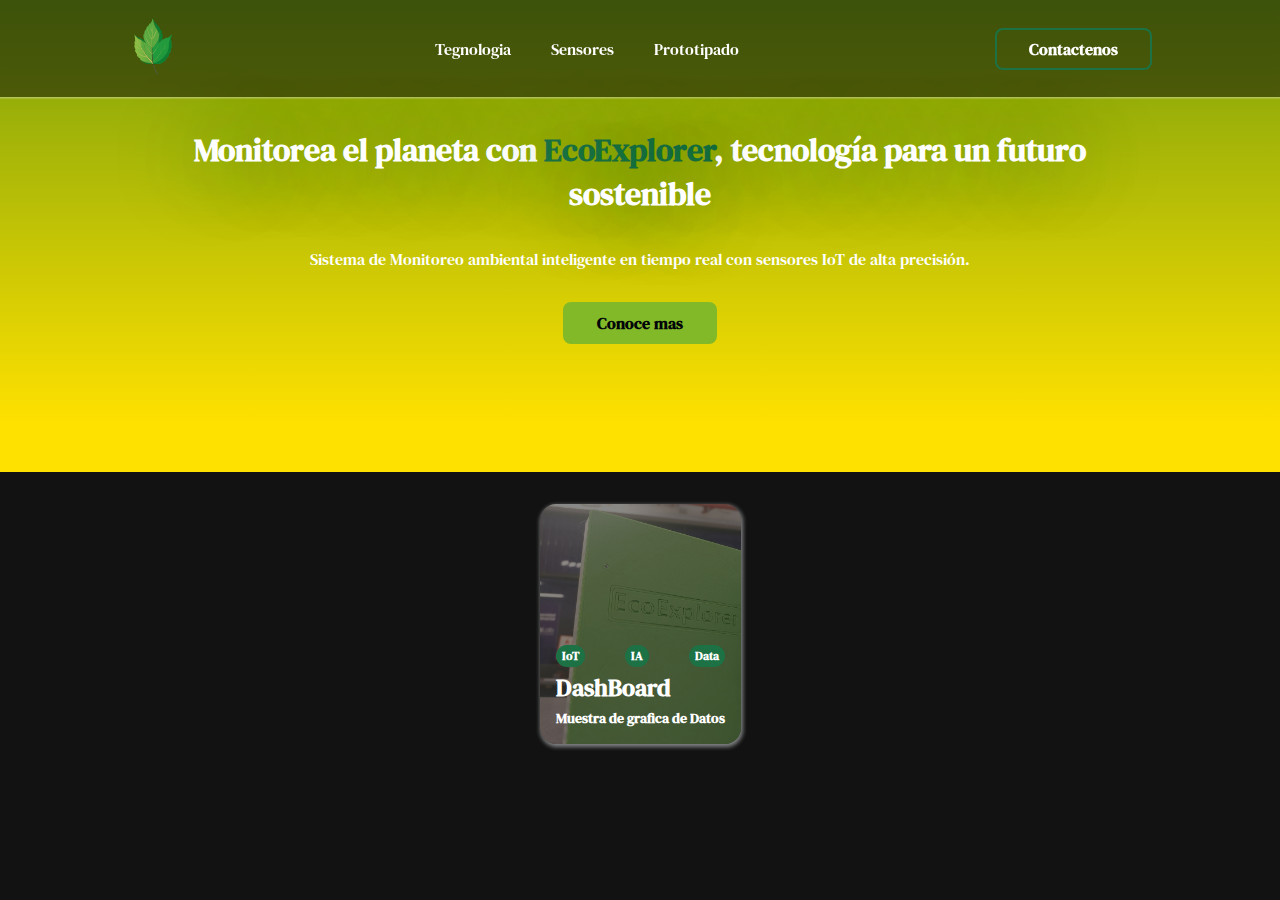
==== index.html @ 2cd7d1cf "Card" ====
<!DOCTYPE html>
<html lang="en">
<head>
    <meta charset="UTF-8">
    <meta name="viewport" content="width=device-width, initial-scale=1.0">
    <title>EcoXplorer</title>
    <link rel="stylesheet" href="./css/index.css">
    <link rel="preconnect" href="https://fonts.googleapis.com">
<link rel="preconnect" href="https://fonts.gstatic.com" crossorigin>
<link href="https://fonts.googleapis.com/css2?family=DM+Serif+Text:ital@0;1&display=swap" rel="stylesheet">
</head>
<body class="body">
    <header class="header">
        <nav class="nav">
            <div class="container flexbox flexbox--centered-spaced">
                <a href="#">
                    <img src="./assets/img/hoja.svg" alt="logo ecoXplorer" width="50" height="60">
                </a>
                <ul class="list d-flex g-2">
                    <li>
                        <a href="#" class="link">Tegnologia</a>
                    </li>
                    <li>
                        <a href="#" class="link">Sensores</a>
                    </li>
                    <li>
                        <a href="#" class="link">Prototipado</a>
                    </li>
                </ul>
                <a href="#contact" class="button button--outline-primary">Contactenos</a>
            </div>
        </nav>
    </header>
    <main class="main">
        <article class="hero">
            <div class="container">
                <div class="d-flex f-direction-column a-items-center g-4">
                            <h1 class="hero__title">
                                Monitorea el planeta con <span class="c-primary">EcoExplorer</span>,
                                tecnología para un futuro sostenible</h1>
                            <p> Sistema de Monitoreo ambiental inteligente en tiempo real con sensores IoT de alta precisión.</p>
                        <a href="#" class="button button--secondary button--beat">Conoce mas </a>
                    </div>
            </div>
        </article>
        <section class="section">
            <div class="container g-layout g-layout--auto-fit-columns-lg">
                <a href="#" class="card card--overlay">
                    <div class="card__body">
                        <img src="./assets/img/3.jfif" alt="Imagen Ecoexplorer"
                        width="460" height="240" class="img img--background">
                        <ul class="list d-flex g-2">
                            <li class="badge badge--primary interactive interactive--sm">IoT</li>
                            <li class="badge badge--primary interactive interactive--sm">IA</li>
                            <li class="badge badge--primary interactive interactive--sm">Data</li>
                        </ul>
                        <h3 class="title title--xs">DashBoard</h3>
                        <p class="title text--sm">Muestra de grafica de Datos</p>
                    </div>
                </a>
            </div>
        </section>
    </main>
</body>
</html>
---- css/index.css ----
@keyframes beat {
    0% {
      transform: scale(1);
      box-shadow: calc(var(--size) * 0.25) calc(var(--size) * 0.5) var(--size) calc(var(--size) * 0.25) var(--primary-color);
    }
   
    50% {
      transform: scale(1.0625);
      box-shadow: calc(var(--size) * 0.25) calc(var(--size) * 0.5) var(--size) calc(var(--size) * 0.25) var(--shadow);
    }
   
    100% {
      transform: scale(1);
      box-shadow: calc(var(--size) * 0.25) calc(var(--size) * 0.5) var(--size) calc(var(--size) * 0.25) var(--primary-color);
    }
  }
   
  .button--beat {
    animation: beat 2s infinite;
  }
   

  :root {
    color-scheme: dark;
    --primary-color: #1d7245; 
    --secondary-color: #82b929; 
    --light-shadow:#01050880;
    --accent-color: #e68b22;  
    --black-color: #010508;
    --white-color: #FFFFFF;
    --neutral-950: #191B1C;
    --shadow: #F1F5F880;
    --shadow-color: rgba(0, 0, 0, 0.1);
    --size: 0.21875rem;
    --element-size: 0.8rem;
    --transition-duration: 0.5s;
    --max-width: 1024px;
    --primary-font: "DM Serif Text", serif;
    --border-radius: calc(var(--size) * 2);
    --primary-background: var(--black-color);
    --secondary-background: var(--neutral-950);
    --border-radius: calc(var(--size) * 2);
    
    @media (width >=768px) {
        --size: 0.25rem;
    }
}


a {
    color:var(--white-color);
}


.body {
    margin: 0;
    font-family: var(--primary-font);
}

.container {
    padding-inline: calc(var(--size) * 4);
    max-width: var(--max-width);
    margin-inline: auto;
}

.flexbox {
    display: flex;
}

.flexbox--centered-spaced {
    align-items: center;
    justify-content: space-between;
}
/*layout*/

.g-layout {
    display: grid;
    place-items: center;
    place-content: center;
}

.g-layout--auto-fit-columns-lg {
    grid-template-columns: repeat(auto-fit, minmax(calc(var(--size) * 80), 1fr));
}


/* Components */

.header {
    position: fixed;
    z-index: 5;
    top: 0;
    width: 100%;
    box-shadow: 0 0 calc(var(--size) * 0.5) calc(var(--size) * 0.25) var(--shadow);
    background-color:var(--light-shadow) ;
    backdrop-filter: blur(calc(var(--size) * 0.5));
}


.main {
 
    &>.hero,
    &>section {
      &:nth-child(odd) {
        background-image: 
    /*linear-gradient(45deg,  rgba(179, 190, 29, 0.548)-50%,rgb(12, 119, 101), rgb(158, 179, 125) );*/
    linear-gradient(180deg, rgba(120,159,12,1) 0%, rgba(255,225,0,1) 90%);  
}
   
      &:nth-child(even) {
        background-image: conic-gradient
        (from -90deg at 125% 100%, rgba(190, 29, 91, 0.548), var(--secondary-color) 50deg);
      }
    }
  }


.nav {
    padding-block: calc(var(--size) * 4);
}

.hero {
    padding-block: calc(var(--size) * 32);
    text-align: center;
}

.hero__title{
    margin: 0;
    font-size: clamp(2rem, 5vm, 4rem);
    text-shadow: 0.0625rem 0.25rem 5rem var(--primary-color);
}

.hero__paragraph {
    margin: 0;
    font-size: clamp(1.125rem, 2.5rv, 1.5rem);
  }

  .section {
    padding-block:calc(var(--size) * 8) ;
  }

.list {
    padding: 0;
    margin: 0;
    list-style: none;
}

.card {
    border-radius: calc(var(--border-radius) * 2);
    box-shadow: calc(var(--size) * 0.25) calc(var(--size) * 0.5) var(--size) calc(var(--size) * 0.25) var(--shadow);
    overflow: hidden;
    transition: box-shadow 0.25s, transform 0.25s;
   
    &:hover {
      box-shadow: calc(var(--size) * 0.25) calc(var(--size) * 0.5) var(--size) calc(var(--size) * 0.25) var(--primary-color);
      transform: scale(1.0625);
    }
  }

.card--overlay {
    position: relative;
    z-index: 1;
    display: flex;
    align-items: flex-end;
    max-width: calc(var(--size) * 106.5);
    height: calc(var(--size) * 60);
    text-decoration: none;
}

.card__body {
    display: flex;
    flex-direction: column;
    gap: var(--size);
    padding: calc(var(--size) * 4);
}

.form {
    max-width: 512 px;
}

.form__input {
    padding: 0.8em 3em;
    font-family: var(--primary-font);
    border-radius:var(--border-radius) ;
}

/* elements */



.title {
    margin: 0;
    font-size: calc(var(--size) * 8);
    font-weight: 800;
}
.title--sm {
    font-size: calc(var(--size) * 7);
}

.title--xs {
    font-size: calc(var(--size) * 6);
    font-weight: 700;
}

.text {
    margin: 0;
    font-size: calc(var(--size) * 4);
}

.text--sm {
    font-size: calc(var(--size) * 3.5);
}

.interactive {
    font-size: calc(var(--size) * 3.5);
    font-weight: 600;
}

.interactive--lg {
    font-size: calc(var(--size) * 4);
}

.interactive--sm {
    font-size: calc(var(--size) * 3);
}

.img {
    display: block; 
    object-fit: cover;
}

.img--background {
    position: absolute;
    z-index: -1;
    inset: 0;
    opacity: 0.5;
}

.link {
    color: var(--white-color);
    text-decoration: none;
    transition: color var(--transition-duration);
   
    &:hover {
      color: var(--primary-color);
    }
  }

  .button {
    --button-border-color: var(--white-color);
    --button-background-color: var(--primary-color);
    --button-text-color: var(--black-color);
    display: inline-block;
    padding: 0.5em 2em;
    border: 2px solid var(--button-border-color);
    border-radius: var(--border-radius);
    background-color: var(--button-background-color);
    color: var(--button-text-color);
    font-size: 1rem;
    font-weight: 600;
    text-decoration: none;
    transition: all var(--transition-duration);

    &:hover {
        filter: opacity(0.7);
    }
}


.button--outline-primary {
    --button-background-color: var(--white-color);
  }

.button--secondary {
    background-color: var(--secondary-color);
    border-color: var(--secondary-color);
    --button-text-color: var(--black-color);
}

.button--outline-primary {
    background-color: transparent;
    border-color: var(--primary-color);
    color: var(--white-color);
}


.badge {
    padding: 0.25em 0.5em;
    border-radius: calc(var(--size)* 3.5);
}

.badge--primary {
    background-color: var(--primary-color);
    color: var(--black--color);
}


/* .utils*/
.d-flex {
    display: flex;
} 

.f-direction-column {
    flex-direction: column;
}
.a-items-center {
    align-items: center;
}

.g-1 {
    gap: var(--size);
}

.g-2 {
    gap: calc(var(--size) * 10);
}

.g-4{
    gap:calc(var(--size)*4);
}

.f-1 {
    flex: 1;
}

.c-primary{
    color: var(--primary-color);
}
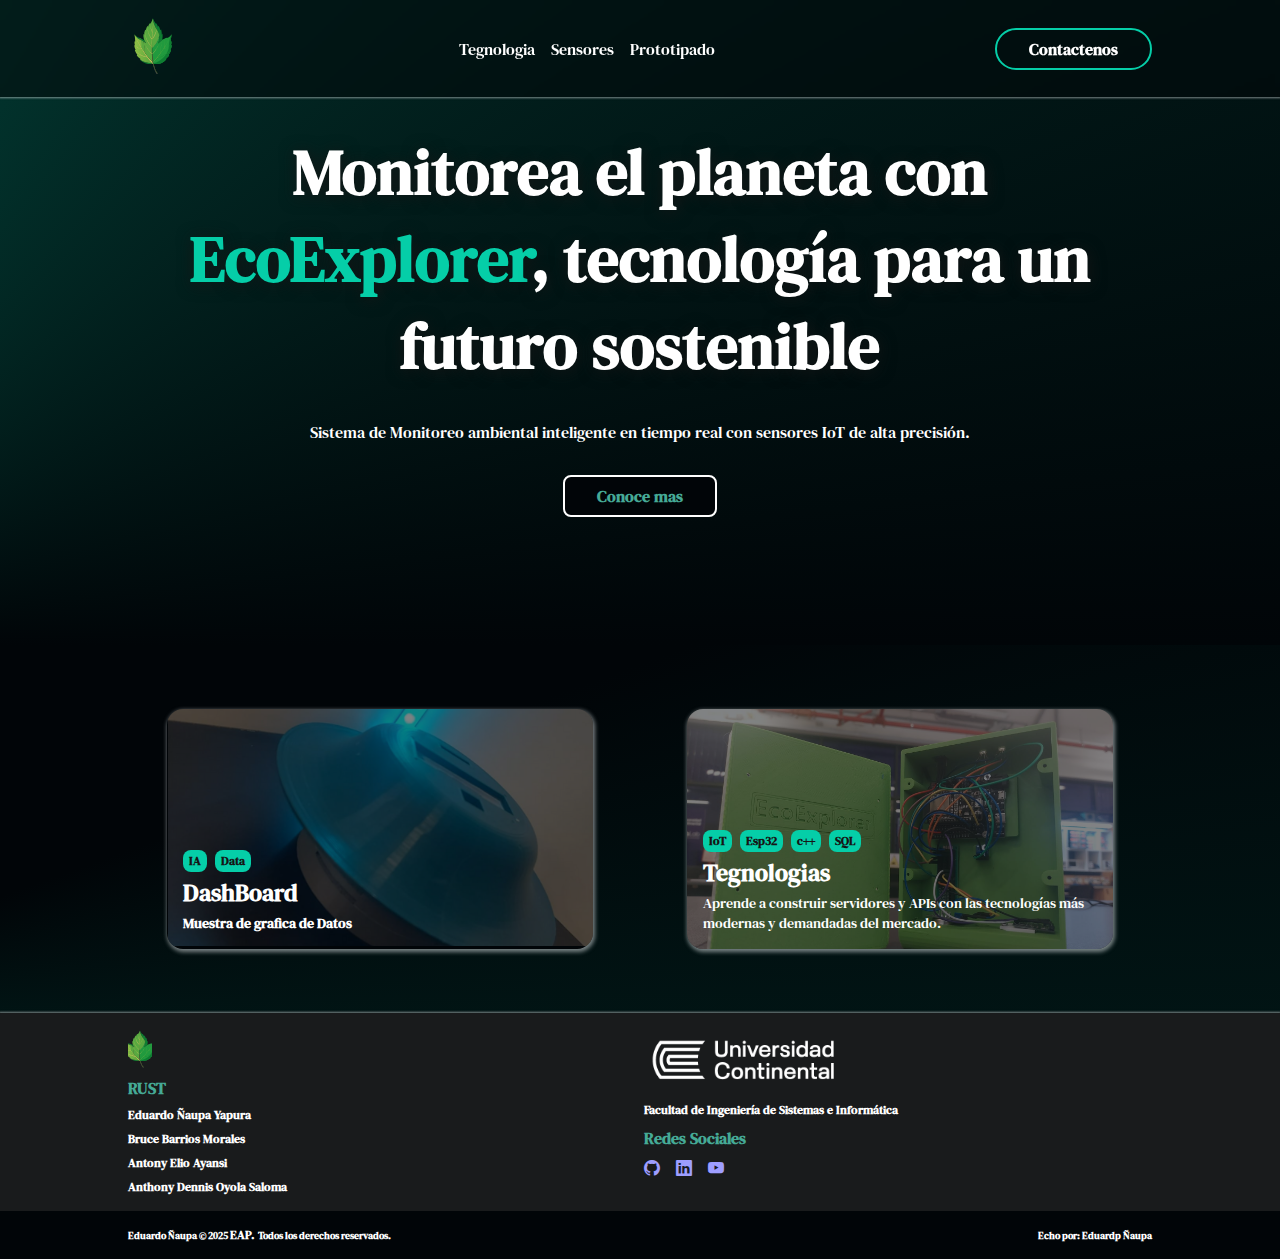
==== commit 6d79c92f: "Inicio terminado" ====
--- a/index.html
+++ b/index.html
@@ -6,8 +6,10 @@
     <title>EcoXplorer</title>
     <link rel="stylesheet" href="./css/index.css">
     <link rel="preconnect" href="https://fonts.googleapis.com">
+    <link type="image/x-icon" rel="icon" href="favicon.ico">
 <link rel="preconnect" href="https://fonts.gstatic.com" crossorigin>
 <link href="https://fonts.googleapis.com/css2?family=DM+Serif+Text:ital@0;1&display=swap" rel="stylesheet">
+<link rel="stylesheet" href="https://cdn.jsdelivr.net/npm/bootstrap-icons@1.11.3/font/bootstrap-icons.min.css">
 </head>
 <body class="body">
     <header class="header">
@@ -16,7 +18,7 @@
                 <a href="#">
                     <img src="./assets/img/hoja.svg" alt="logo ecoXplorer" width="50" height="60">
                 </a>
-                <ul class="list d-flex g-2">
+                <ul class="list d-flex g-4">
                     <li>
                         <a href="#" class="link">Tegnologia</a>
                     </li>
@@ -27,7 +29,7 @@
                         <a href="#" class="link">Prototipado</a>
                     </li>
                 </ul>
-                <a href="#contact" class="button button--outline-primary">Contactenos</a>
+                <a href="#contact" class="button button--outline-primary ">Contactenos</a>
             </div>
         </nav>
     </header>
@@ -44,22 +46,92 @@
             </div>
         </article>
         <section class="section">
-            <div class="container g-layout g-layout--auto-fit-columns-lg">
+            <div class="container g-layout g-layout--center g-layout--auto-fit-columns-lg g-4">
                 <a href="#" class="card card--overlay">
                     <div class="card__body">
-                        <img src="./assets/img/3.jfif" alt="Imagen Ecoexplorer"
+                        <img src="./assets/img/eco promera version.png" alt="Imagen Ecoexplorer"
                         width="460" height="240" class="img img--background">
                         <ul class="list d-flex g-2">
-                            <li class="badge badge--primary interactive interactive--sm">IoT</li>
                             <li class="badge badge--primary interactive interactive--sm">IA</li>
                             <li class="badge badge--primary interactive interactive--sm">Data</li>
                         </ul>
-                        <h3 class="title title--xs">DashBoard</h3>
-                        <p class="title text--sm">Muestra de grafica de Datos</p>
+                        <h3 class="title title--xs c-white">DashBoard</h3>
+                        <p class="title text--sm c-white">Muestra de grafica de Datos</p>
+                    </div>
+                </a>
+                <a href="#" class="card card--overlay">
+                    <div class="card__body">
+                        <img src="./assets/img/3.jfif" alt="Desarrollo Frontend" 
+                        width="426" height="240" class="img img--background2">
+                            <ul class="list d-flex g-2">
+                                    <li class="badge badge--primary interactive interactive--sm">IoT</li>
+                                    <li class="badge badge--primary interactive interactive--sm">Esp32</li>
+                                    <li class="badge badge--primary interactive interactive--sm">c++</li>
+                                    <li class="badge badge--primary interactive interactive--sm">SQL</li>
+                            </ul>
+                    <h3 class="title title--xs c-white">Tegnologias</h3>
+                    <p class="text text--sm c-white">Aprende a construir servidores y APIs con las tecnologías más modernas y demandadas del mercado.</p>
                     </div>
                 </a>
             </div>
         </section>
     </main>
+    <footer class="footer">
+        <nav class="nav">
+        <div class="container g-layout g-layout--center2 g-layout--auto-fit-columns g-2">
+            <div class="d-flex f-direction-column g-2">
+                <a href="#">
+                <img src="./assets/img/hoja.svg" alt="Logo de EcoExplorer" width="24" height="40" class="img">
+                </a>
+                <h1 class="title title--sm interactive--lg c-alternative">RUST</h1>
+                <h2 class="interactive interactive--sm">Eduardo Ñaupa Yapura</h2>
+                <h2 class="interactive interactive--sm">Bruce Barrios Morales</h2>
+                <h2 class="interactive interactive--sm">Antony Elio Ayansi</h2>
+                <h2 class="interactive interactive--sm">Anthony Dennis Oyola Saloma</h2>
+            </div>
+            <div class="d-flex f-direction-column g-2">
+                <img src="./assets/img/LOGO_HORIZONTAL_RGB_NEGATIVO_PNG-01.png" alt="Logo Contienetal"
+                class="img" height="60" width="200">
+                <ul class="list d-flex f-direction-column g-1">
+                <li>
+                    <a href="#school" class="link interactive interactive--sm">Facultad de Ingeniería de Sistemas e Informática</a>
+                </li>
+                </ul>
+                <h3 class="interactive interactive--lg c-alternative">Redes Sociales</h3>
+            <ul class="list d-flex g-4">
+                <a href="https://github.com/Darkness15961">
+                    <i class="bi bi-github"></i>
+                </a>
+                <a href="www.linkedin.com/in/eduardo-ñaupa-yapura-a08285346">
+                    <i class="bi bi-linkedin"></i>
+                </a>
+                <a href="https://www.youtube.com/@eduardonaupayapura7418">
+                    <i class="bi bi-youtube"></i>
+                </a>
+            </ul>
+            </div>
+        </div>
+        </nav>
+        <nav class="nav">
+        <div class="container flexbox flexbox--centered-spacing flexbox--responsive g-2">
+            <h2 class="interactive interactive--xs">
+            <a href="www.linkedin.com/in/eduardo-ñaupa-yapura-a08285346" class="link interactive interactive--xs">
+                Eduardo Ñaupa
+            </a>
+            &copy; 2025
+            <a href="www.linkedin.com/in/eduardo-ñaupa-yapura-a08285346" class="link interactive interactive--sm">
+                EAP.
+            </a>
+            Todos los derechos reservados.
+            </h2>
+            <h2 class="interactive interactive--xs">
+            Echo por:
+            <a href="www.linkedin.com/in/eduardo-ñaupa-yapura-a08285346" class="link interactive interactive--xs">
+                Eduardp Ñaupa
+            </a>
+            </h2>
+        </div>
+        </nav>
+    </footer>
 </body>
 </html>--- a/css/index.css
+++ b/css/index.css
@@ -1,329 +1,7 @@
-@keyframes beat {
-    0% {
-      transform: scale(1);
-      box-shadow: calc(var(--size) * 0.25) calc(var(--size) * 0.5) var(--size) calc(var(--size) * 0.25) var(--primary-color);
-    }
-   
-    50% {
-      transform: scale(1.0625);
-      box-shadow: calc(var(--size) * 0.25) calc(var(--size) * 0.5) var(--size) calc(var(--size) * 0.25) var(--shadow);
-    }
-   
-    100% {
-      transform: scale(1);
-      box-shadow: calc(var(--size) * 0.25) calc(var(--size) * 0.5) var(--size) calc(var(--size) * 0.25) var(--primary-color);
-    }
-  }
-   
-  .button--beat {
-    animation: beat 2s infinite;
-  }
-   
+@import url('./Modules/variables.css');
+@import url('./Modules/components.css');
+@import url('./Modules/elements.css');
+@import url('./Modules/globals.css');
+@import url('./Modules/layout.css');
+@import url('./Modules/utils.css');
 
-  :root {
-    color-scheme: dark;
-    --primary-color: #1d7245; 
-    --secondary-color: #82b929; 
-    --light-shadow:#01050880;
-    --accent-color: #e68b22;  
-    --black-color: #010508;
-    --white-color: #FFFFFF;
-    --neutral-950: #191B1C;
-    --shadow: #F1F5F880;
-    --shadow-color: rgba(0, 0, 0, 0.1);
-    --size: 0.21875rem;
-    --element-size: 0.8rem;
-    --transition-duration: 0.5s;
-    --max-width: 1024px;
-    --primary-font: "DM Serif Text", serif;
-    --border-radius: calc(var(--size) * 2);
-    --primary-background: var(--black-color);
-    --secondary-background: var(--neutral-950);
-    --border-radius: calc(var(--size) * 2);
-    
-    @media (width >=768px) {
-        --size: 0.25rem;
-    }
-}
-
-
-a {
-    color:var(--white-color);
-}
-
-
-.body {
-    margin: 0;
-    font-family: var(--primary-font);
-}
-
-.container {
-    padding-inline: calc(var(--size) * 4);
-    max-width: var(--max-width);
-    margin-inline: auto;
-}
-
-.flexbox {
-    display: flex;
-}
-
-.flexbox--centered-spaced {
-    align-items: center;
-    justify-content: space-between;
-}
-/*layout*/
-
-.g-layout {
-    display: grid;
-    place-items: center;
-    place-content: center;
-}
-
-.g-layout--auto-fit-columns-lg {
-    grid-template-columns: repeat(auto-fit, minmax(calc(var(--size) * 80), 1fr));
-}
-
-
-/* Components */
-
-.header {
-    position: fixed;
-    z-index: 5;
-    top: 0;
-    width: 100%;
-    box-shadow: 0 0 calc(var(--size) * 0.5) calc(var(--size) * 0.25) var(--shadow);
-    background-color:var(--light-shadow) ;
-    backdrop-filter: blur(calc(var(--size) * 0.5));
-}
-
-
-.main {
- 
-    &>.hero,
-    &>section {
-      &:nth-child(odd) {
-        background-image: 
-    /*linear-gradient(45deg,  rgba(179, 190, 29, 0.548)-50%,rgb(12, 119, 101), rgb(158, 179, 125) );*/
-    linear-gradient(180deg, rgba(120,159,12,1) 0%, rgba(255,225,0,1) 90%);  
-}
-   
-      &:nth-child(even) {
-        background-image: conic-gradient
-        (from -90deg at 125% 100%, rgba(190, 29, 91, 0.548), var(--secondary-color) 50deg);
-      }
-    }
-  }
-
-
-.nav {
-    padding-block: calc(var(--size) * 4);
-}
-
-.hero {
-    padding-block: calc(var(--size) * 32);
-    text-align: center;
-}
-
-.hero__title{
-    margin: 0;
-    font-size: clamp(2rem, 5vm, 4rem);
-    text-shadow: 0.0625rem 0.25rem 5rem var(--primary-color);
-}
-
-.hero__paragraph {
-    margin: 0;
-    font-size: clamp(1.125rem, 2.5rv, 1.5rem);
-  }
-
-  .section {
-    padding-block:calc(var(--size) * 8) ;
-  }
-
-.list {
-    padding: 0;
-    margin: 0;
-    list-style: none;
-}
-
-.card {
-    border-radius: calc(var(--border-radius) * 2);
-    box-shadow: calc(var(--size) * 0.25) calc(var(--size) * 0.5) var(--size) calc(var(--size) * 0.25) var(--shadow);
-    overflow: hidden;
-    transition: box-shadow 0.25s, transform 0.25s;
-   
-    &:hover {
-      box-shadow: calc(var(--size) * 0.25) calc(var(--size) * 0.5) var(--size) calc(var(--size) * 0.25) var(--primary-color);
-      transform: scale(1.0625);
-    }
-  }
-
-.card--overlay {
-    position: relative;
-    z-index: 1;
-    display: flex;
-    align-items: flex-end;
-    max-width: calc(var(--size) * 106.5);
-    height: calc(var(--size) * 60);
-    text-decoration: none;
-}
-
-.card__body {
-    display: flex;
-    flex-direction: column;
-    gap: var(--size);
-    padding: calc(var(--size) * 4);
-}
-
-.form {
-    max-width: 512 px;
-}
-
-.form__input {
-    padding: 0.8em 3em;
-    font-family: var(--primary-font);
-    border-radius:var(--border-radius) ;
-}
-
-/* elements */
-
-
-
-.title {
-    margin: 0;
-    font-size: calc(var(--size) * 8);
-    font-weight: 800;
-}
-.title--sm {
-    font-size: calc(var(--size) * 7);
-}
-
-.title--xs {
-    font-size: calc(var(--size) * 6);
-    font-weight: 700;
-}
-
-.text {
-    margin: 0;
-    font-size: calc(var(--size) * 4);
-}
-
-.text--sm {
-    font-size: calc(var(--size) * 3.5);
-}
-
-.interactive {
-    font-size: calc(var(--size) * 3.5);
-    font-weight: 600;
-}
-
-.interactive--lg {
-    font-size: calc(var(--size) * 4);
-}
-
-.interactive--sm {
-    font-size: calc(var(--size) * 3);
-}
-
-.img {
-    display: block; 
-    object-fit: cover;
-}
-
-.img--background {
-    position: absolute;
-    z-index: -1;
-    inset: 0;
-    opacity: 0.5;
-}
-
-.link {
-    color: var(--white-color);
-    text-decoration: none;
-    transition: color var(--transition-duration);
-   
-    &:hover {
-      color: var(--primary-color);
-    }
-  }
-
-  .button {
-    --button-border-color: var(--white-color);
-    --button-background-color: var(--primary-color);
-    --button-text-color: var(--black-color);
-    display: inline-block;
-    padding: 0.5em 2em;
-    border: 2px solid var(--button-border-color);
-    border-radius: var(--border-radius);
-    background-color: var(--button-background-color);
-    color: var(--button-text-color);
-    font-size: 1rem;
-    font-weight: 600;
-    text-decoration: none;
-    transition: all var(--transition-duration);
-
-    &:hover {
-        filter: opacity(0.7);
-    }
-}
-
-
-.button--outline-primary {
-    --button-background-color: var(--white-color);
-  }
-
-.button--secondary {
-    background-color: var(--secondary-color);
-    border-color: var(--secondary-color);
-    --button-text-color: var(--black-color);
-}
-
-.button--outline-primary {
-    background-color: transparent;
-    border-color: var(--primary-color);
-    color: var(--white-color);
-}
-
-
-.badge {
-    padding: 0.25em 0.5em;
-    border-radius: calc(var(--size)* 3.5);
-}
-
-.badge--primary {
-    background-color: var(--primary-color);
-    color: var(--black--color);
-}
-
-
-/* .utils*/
-.d-flex {
-    display: flex;
-} 
-
-.f-direction-column {
-    flex-direction: column;
-}
-.a-items-center {
-    align-items: center;
-}
-
-.g-1 {
-    gap: var(--size);
-}
-
-.g-2 {
-    gap: calc(var(--size) * 10);
-}
-
-.g-4{
-    gap:calc(var(--size)*4);
-}
-
-.f-1 {
-    flex: 1;
-}
-
-.c-primary{
-    color: var(--primary-color);
-}
-
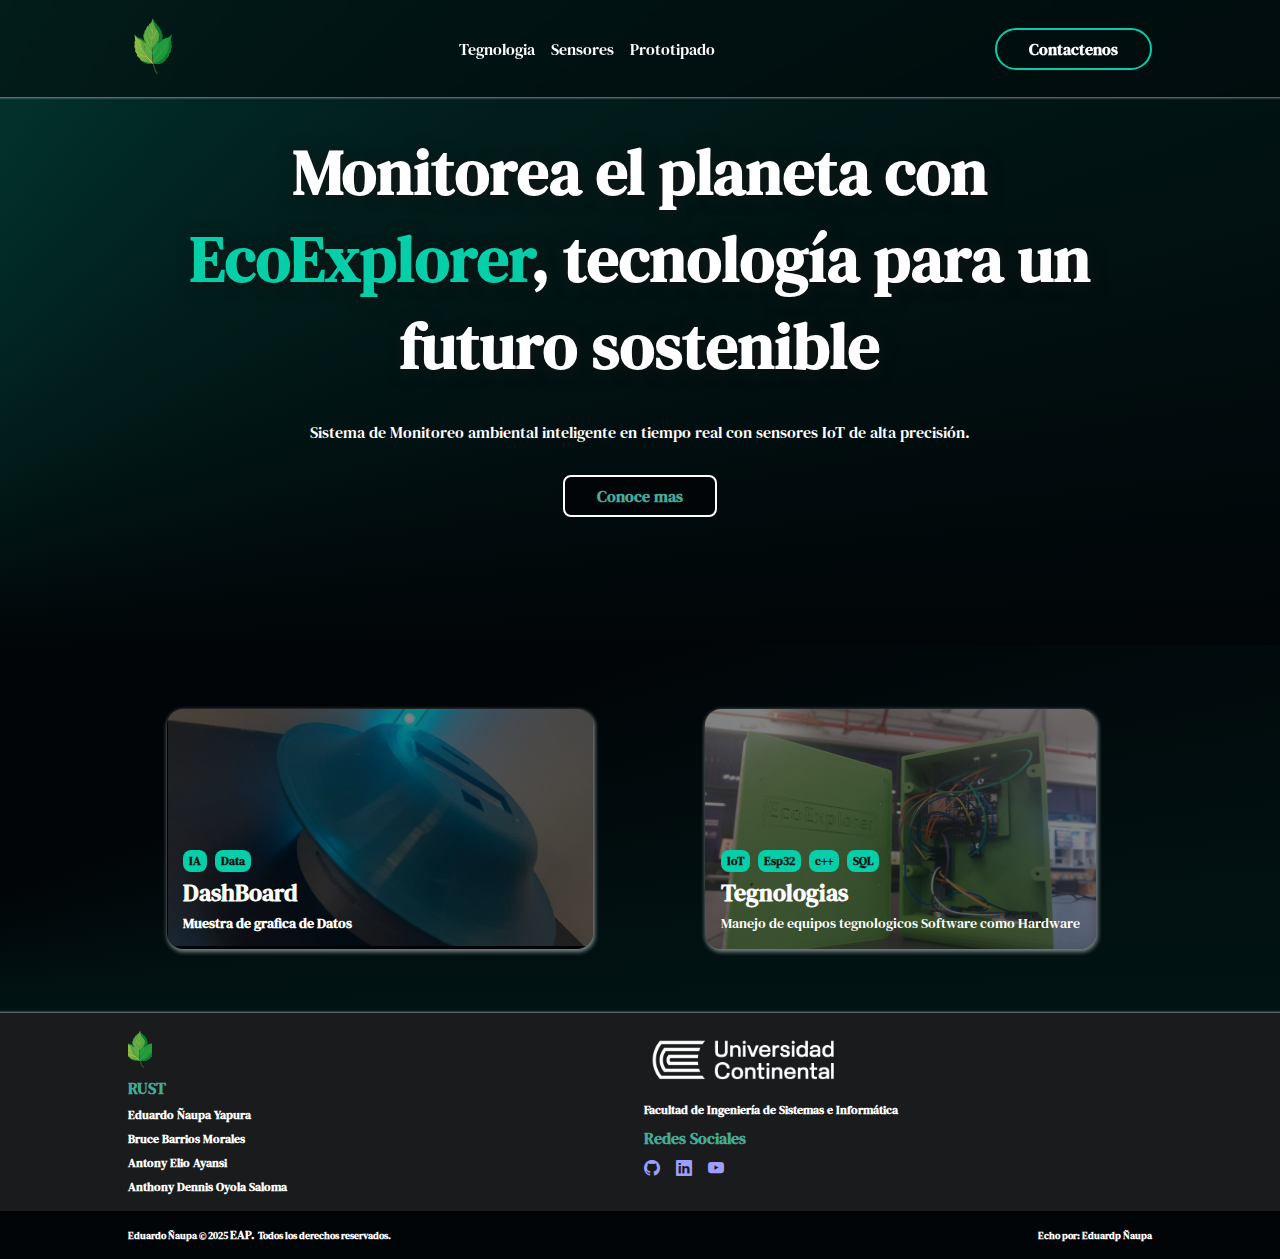
==== commit ade127b4: "Inicio terminado" ====
--- a/index.html
+++ b/index.html
@@ -70,7 +70,7 @@
                                     <li class="badge badge--primary interactive interactive--sm">SQL</li>
                             </ul>
                     <h3 class="title title--xs c-white">Tegnologias</h3>
-                    <p class="text text--sm c-white">Aprende a construir servidores y APIs con las tecnologías más modernas y demandadas del mercado.</p>
+                    <p class="text text--sm c-white">Manejo de equipos tegnologicos  Software como Hardware </p>
                     </div>
                 </a>
             </div>
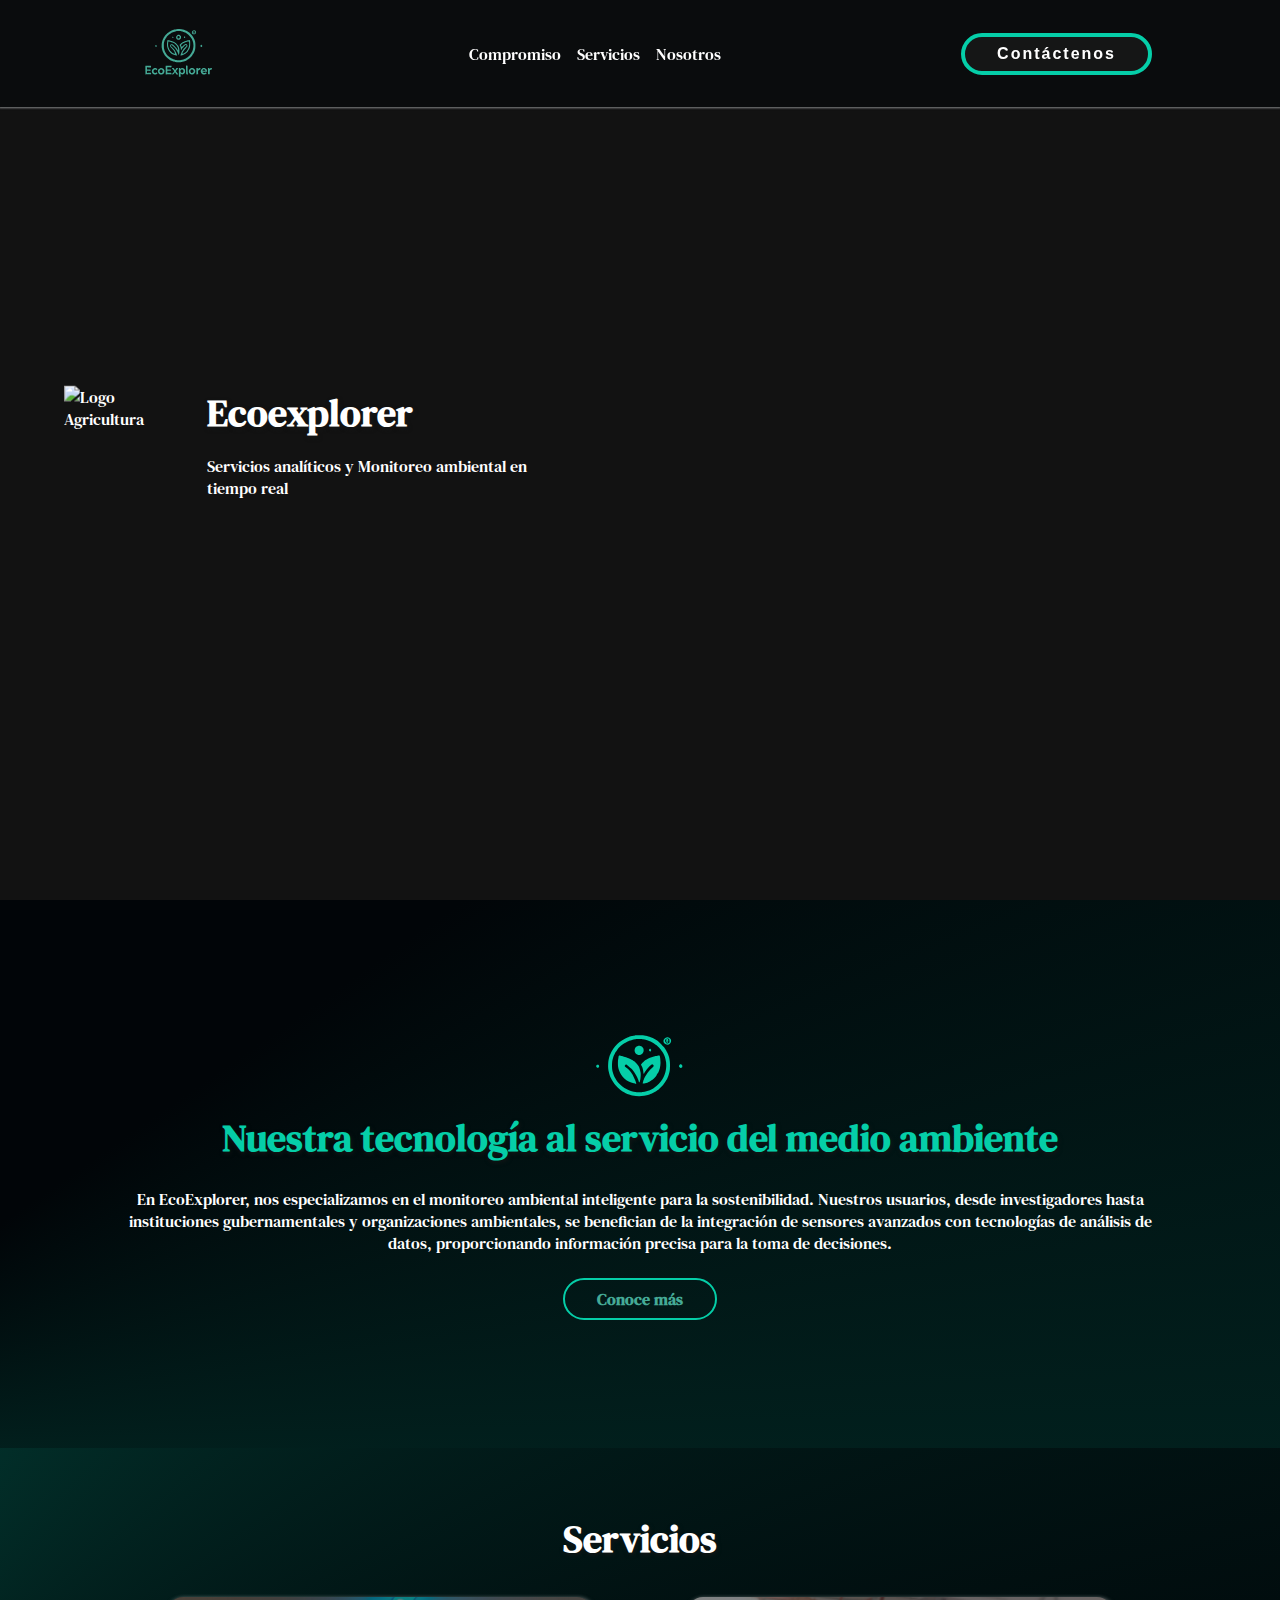
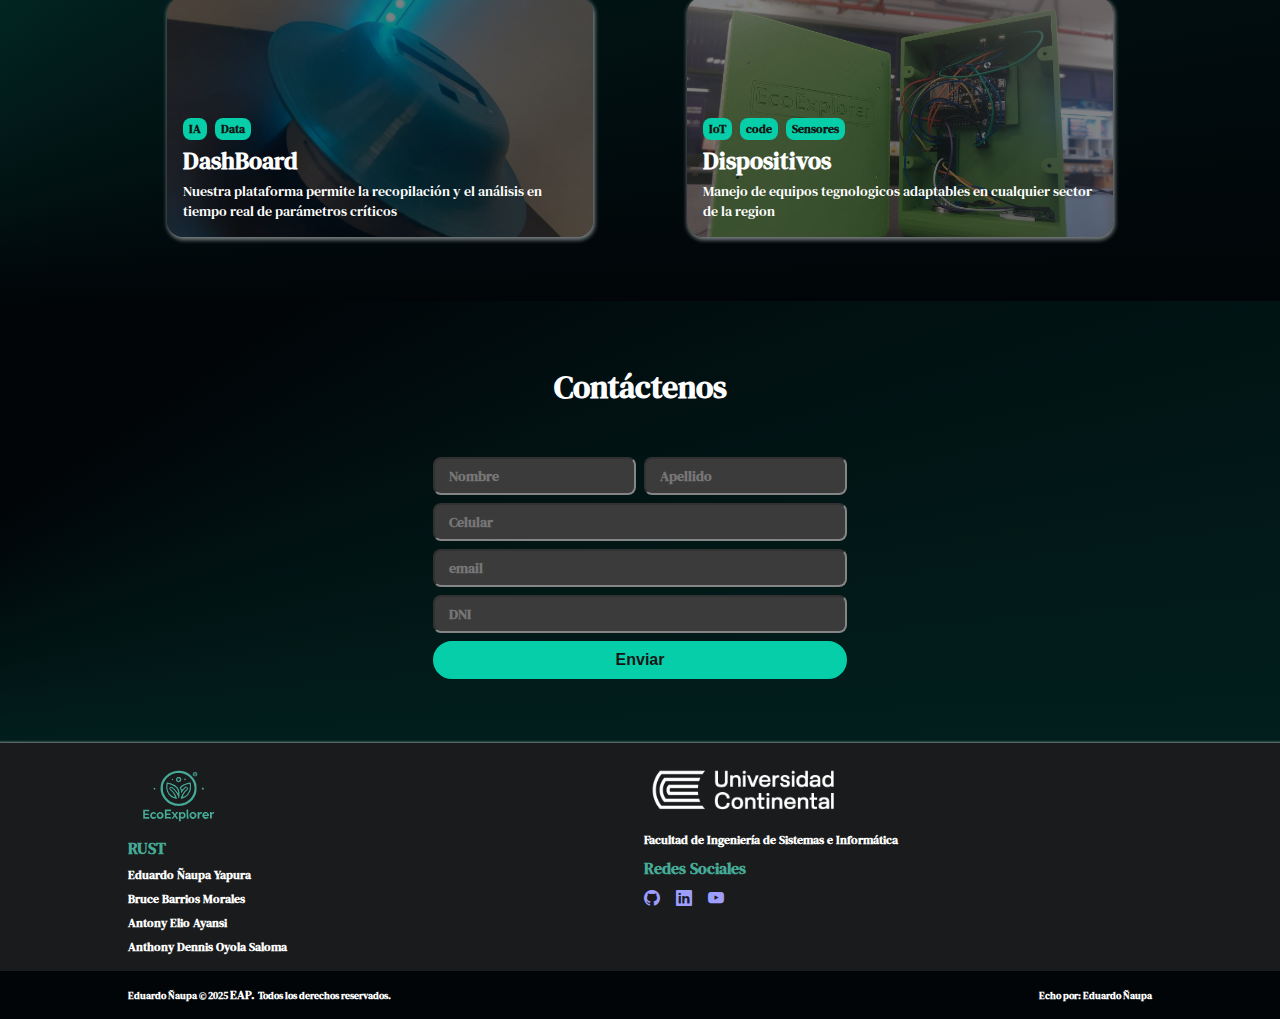
==== commit 59209619: "casi completo" ====
--- a/index.html
+++ b/index.html
@@ -14,65 +14,119 @@
 <body class="body">
     <header class="header">
         <nav class="nav">
-            <div class="container flexbox flexbox--centered-spaced">
+            <div class="container flexbox flexbox--centered-spacing">
                 <a href="#">
-                    <img src="./assets/img/hoja.svg" alt="logo ecoXplorer" width="50" height="60">
+                    <img src="./assets/img/EcoexplorerLogo.svg" alt="logo ecoXplorer" width="100" height="70">
                 </a>
-                <ul class="list d-flex g-4">
+                <ul class="list list--menu flexbox flexbox--centered-spaced flexbox--responsive g-4"  id="menu">
                     <li>
-                        <a href="#" class="link">Tegnologia</a>
+                        <a href="#Nosotros" class="link">Compromiso</a>
                     </li>
                     <li>
-                        <a href="#" class="link">Sensores</a>
+                        <a href="#Servicios" class="link">Servicios</a>
                     </li>
                     <li>
-                        <a href="#" class="link">Prototipado</a>
+                        <a href="./Pages/Logros.html" class="link">Nosotros</a>
                     </li>
                 </ul>
-                <a href="#contact" class="button button--outline-primary ">Contactenos</a>
+                <div>
+                    <button onclick="location.href='#contact'" class="button c-button--gooey ">Contáctenos
+                        <div class="c-button__blobs">
+                        <div></div>
+                        <div></div>
+                        <div></div>
+                    </button>
+                    <a href="#menu" class="link title title--sm md:d-none">
+                        <i class="bi bi-list"></i>
+                    </a>
+                </div>
+                </div>
             </div>
         </nav>
     </header>
     <main class="main">
-        <article class="hero">
+        <article class="vh">
+                <div class="container g-layout g-layout--center">
+                    <video class="video" autoplay muted playsinline loop
+                        src="https://agqlabs.es/wp-content/uploads/video-agricultura.mp4">
+                    </video>
+                    <div class="overlay d-flex ">
+                        <div>
+                            <img src="/Ecoexplorer/assets/img/ecowhite.svg" alt="Logo Agricultura" class="logo">
+                        </div>
+                        <div>
+                            <h1 class="hero__title">Ecoexplorer</h1>
+                            <p>Servicios analíticos y Monitoreo ambiental en tiempo real</p>
+                        </div>
+                    </div>
+                </div>
+        </article>        
+        <article class="hero" id="Nosotros">
             <div class="container">
-                <div class="d-flex f-direction-column a-items-center g-4">
+                <div class="d-flex f-direction-column a-items-center g-2">
+                    <a href="#">
+                        <img src="./assets/img/ecoxelestelogo.svg" alt="logo ecoXplorer" width="100" height="70">
+                    </a>
                             <h1 class="hero__title">
-                                Monitorea el planeta con <span class="c-primary">EcoExplorer</span>,
-                                tecnología para un futuro sostenible</h1>
-                            <p> Sistema de Monitoreo ambiental inteligente en tiempo real con sensores IoT de alta precisión.</p>
-                        <a href="#" class="button button--secondary button--beat">Conoce mas </a>
-                    </div>
+                                <span class="c-primary" >Nuestra tecnología al servicio del medio ambiente</span>
+                                </h1>
+                            <p>En EcoExplorer, nos especializamos en el monitoreo ambiental inteligente 
+                                para la sostenibilidad. Nuestros usuarios, desde investigadores hasta 
+                                instituciones gubernamentales y organizaciones ambientales, se benefician de la
+                                integración de sensores avanzados con tecnologías de análisis de datos, 
+                                proporcionando información precisa para la toma de decisiones.</p>
+                            
+                        <a href="#" class="button button--secondary button--beat">Conoce más </a>
+                </div>
             </div>
         </article>
-        <section class="section">
+        <section class="section" id="Servicios">
+            <div class="d-flex f-direction-column a-items-center  ">
+                <h1 class="hero__title c-primary m-b c-white">Servicios</h1>
+            </div>
             <div class="container g-layout g-layout--center g-layout--auto-fit-columns-lg g-4">
-                <a href="#" class="card card--overlay">
+                <a href="./Pages/Dashboard.html" class="card card--overlay">
                     <div class="card__body">
                         <img src="./assets/img/eco promera version.png" alt="Imagen Ecoexplorer"
-                        width="460" height="240" class="img img--background">
+                        width="426" height="240" class="img img--background2">
                         <ul class="list d-flex g-2">
                             <li class="badge badge--primary interactive interactive--sm">IA</li>
                             <li class="badge badge--primary interactive interactive--sm">Data</li>
                         </ul>
                         <h3 class="title title--xs c-white">DashBoard</h3>
-                        <p class="title text--sm c-white">Muestra de grafica de Datos</p>
+                        <p class="text text--sm c-white">Nuestra plataforma permite la recopilación y el análisis en tiempo real de parámetros críticos</p>
                     </div>
                 </a>
                 <a href="#" class="card card--overlay">
                     <div class="card__body">
-                        <img src="./assets/img/3.jfif" alt="Desarrollo Frontend" 
+                        <img src="./assets/img/3.jfif" alt="Tegnologias" 
                         width="426" height="240" class="img img--background2">
                             <ul class="list d-flex g-2">
                                     <li class="badge badge--primary interactive interactive--sm">IoT</li>
-                                    <li class="badge badge--primary interactive interactive--sm">Esp32</li>
-                                    <li class="badge badge--primary interactive interactive--sm">c++</li>
-                                    <li class="badge badge--primary interactive interactive--sm">SQL</li>
+                                    <li class="badge badge--primary interactive interactive--sm">code</li>
+                                    <li class="badge badge--primary interactive interactive--sm">Sensores</li>
                             </ul>
-                    <h3 class="title title--xs c-white">Tegnologias</h3>
-                    <p class="text text--sm c-white">Manejo de equipos tegnologicos  Software como Hardware </p>
+                    <h3 class="title title--xs c-white">Dispositivos</h3>
+                    <p class="text text--sm c-white">Manejo de equipos tegnologicos adaptables en cualquier sector de la region</p>
                     </div>
                 </a>
+            </div>
+        </section>
+        <section class="section" id="contact" >
+            <div class="container d-flex f-direction-column a-items-center g-4">
+                <h2 class="title m-b">Contáctenos</h2>
+                <form class="form d-flex f-direction-column g-2">
+                    <div class="d-flex g-2">
+                        <input type="text" name="name" placeholder="Nombre" class="form__input interactive f-1" required>
+                        <input type="text" name="last-name" placeholder="Apellido" class="form__input interactive f-1" required>
+                    </div>
+                    <input type="tel" name="phone" placeholder="Celular" maxlength="9" pattern="[0-9]{9}"
+                        class="form__input interactive" required>
+                    <input type="email" name="email" placeholder="email" class="form__input interactive" required>
+                    <input type="number" name="DNI" placeholder="DNI" min="00000000" max="99999999"
+                    class="form__input interactive" required>
+                    <input type="submit" value="Enviar" class="button button--outline-primary interactive">
+                </form>
             </div>
         </section>
     </main>
@@ -81,7 +135,7 @@
         <div class="container g-layout g-layout--center2 g-layout--auto-fit-columns g-2">
             <div class="d-flex f-direction-column g-2">
                 <a href="#">
-                <img src="./assets/img/hoja.svg" alt="Logo de EcoExplorer" width="24" height="40" class="img">
+                <img src="./assets/img/EcoexplorerLogo.svg" alt="Logo de EcoExplorer" width="100" height="70" class="img">
                 </a>
                 <h1 class="title title--sm interactive--lg c-alternative">RUST</h1>
                 <h2 class="interactive interactive--sm">Eduardo Ñaupa Yapura</h2>
@@ -102,7 +156,7 @@
                 <a href="https://github.com/Darkness15961">
                     <i class="bi bi-github"></i>
                 </a>
-                <a href="www.linkedin.com/in/eduardo-ñaupa-yapura-a08285346">
+                <a href="https:www.linkedin.com/in/eduardo-ñaupa-yapura-a08285346">
                     <i class="bi bi-linkedin"></i>
                 </a>
                 <a href="https://www.youtube.com/@eduardonaupayapura7418">
@@ -127,7 +181,7 @@
             <h2 class="interactive interactive--xs">
             Echo por:
             <a href="www.linkedin.com/in/eduardo-ñaupa-yapura-a08285346" class="link interactive interactive--xs">
-                Eduardp Ñaupa
+                Eduardo Ñaupa
             </a>
             </h2>
         </div>
--- a/css/index.css
+++ b/css/index.css
@@ -4,4 +4,4 @@
 @import url('./Modules/globals.css');
 @import url('./Modules/layout.css');
 @import url('./Modules/utils.css');
-
+@import url('./Modules/vid.css');
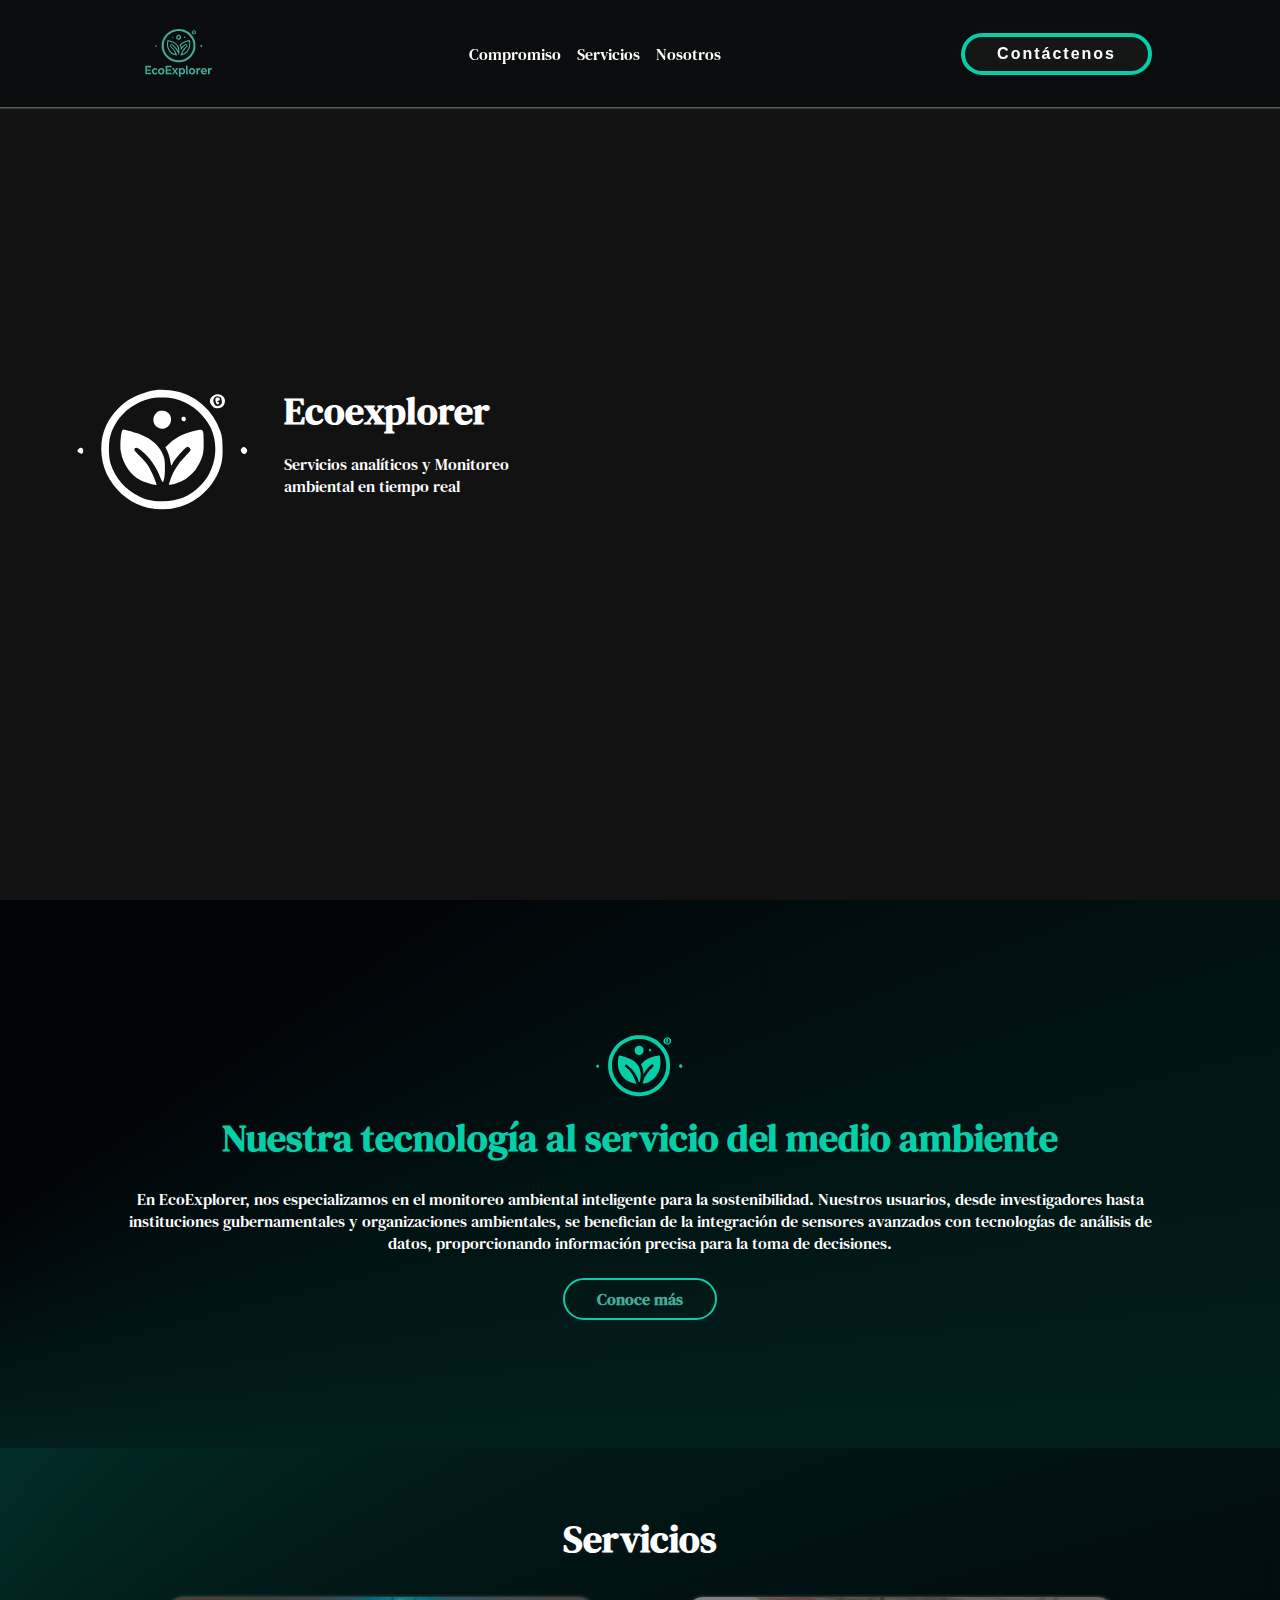
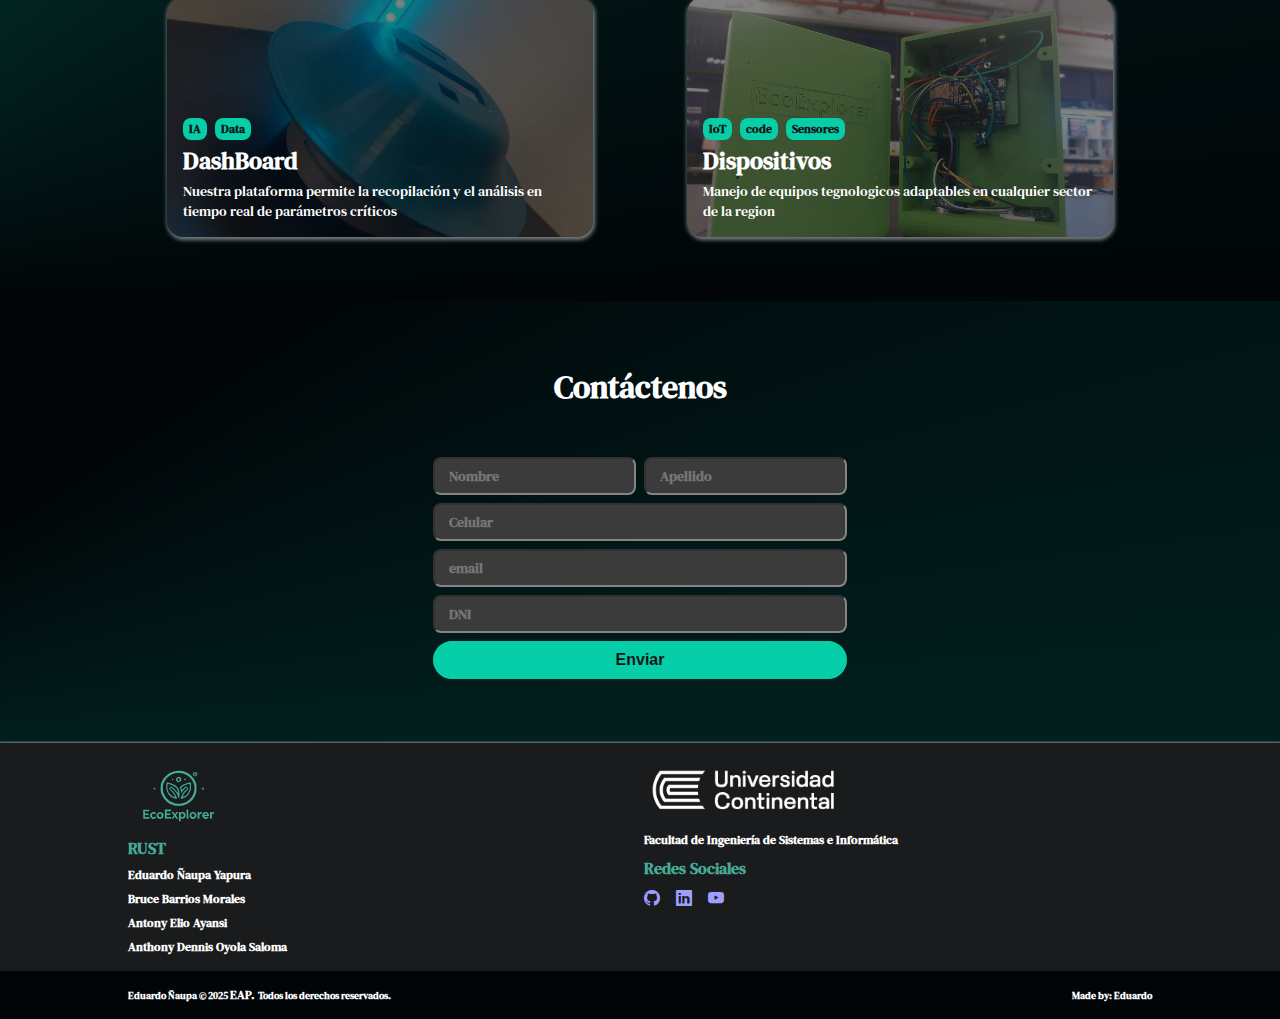
==== commit cc05ff93: "PagNosotros" ====
--- a/index.html
+++ b/index.html
@@ -26,7 +26,7 @@
                         <a href="#Servicios" class="link">Servicios</a>
                     </li>
                     <li>
-                        <a href="./Pages/Logros.html" class="link">Nosotros</a>
+                        <a href="./Pages/Nosotros.html" class="link">Nosotros</a>
                     </li>
                 </ul>
                 <div>
@@ -52,7 +52,7 @@
                     </video>
                     <div class="overlay d-flex ">
                         <div>
-                            <img src="/Ecoexplorer/assets/img/ecowhite.svg" alt="Logo Agricultura" class="logo">
+                            <img src="./assets/img/ecowhite.svg" alt="Logo EcoExplorer" class="logo">
                         </div>
                         <div>
                             <h1 class="hero__title">Ecoexplorer</h1>
@@ -179,9 +179,9 @@
             Todos los derechos reservados.
             </h2>
             <h2 class="interactive interactive--xs">
-            Echo por:
+                Made by:
             <a href="www.linkedin.com/in/eduardo-ñaupa-yapura-a08285346" class="link interactive interactive--xs">
-                Eduardo Ñaupa
+                Eduardo
             </a>
             </h2>
         </div>
